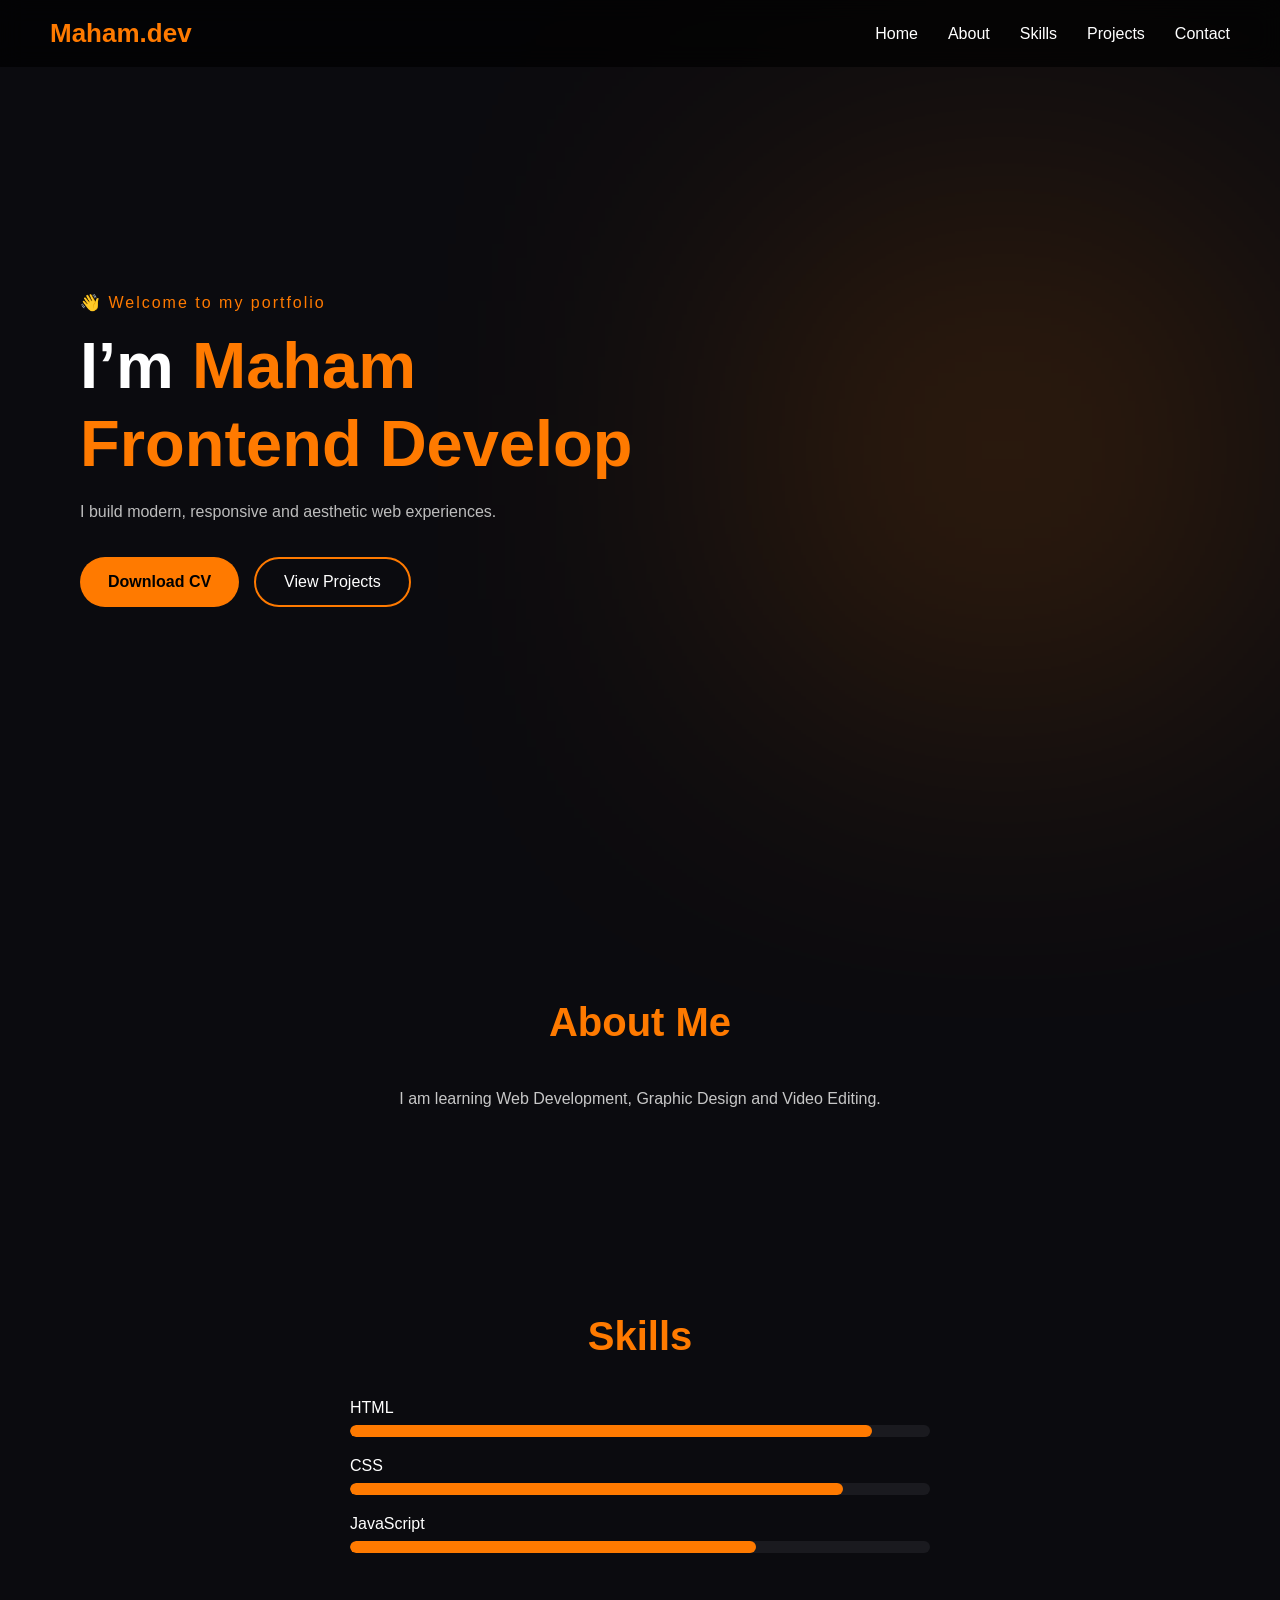
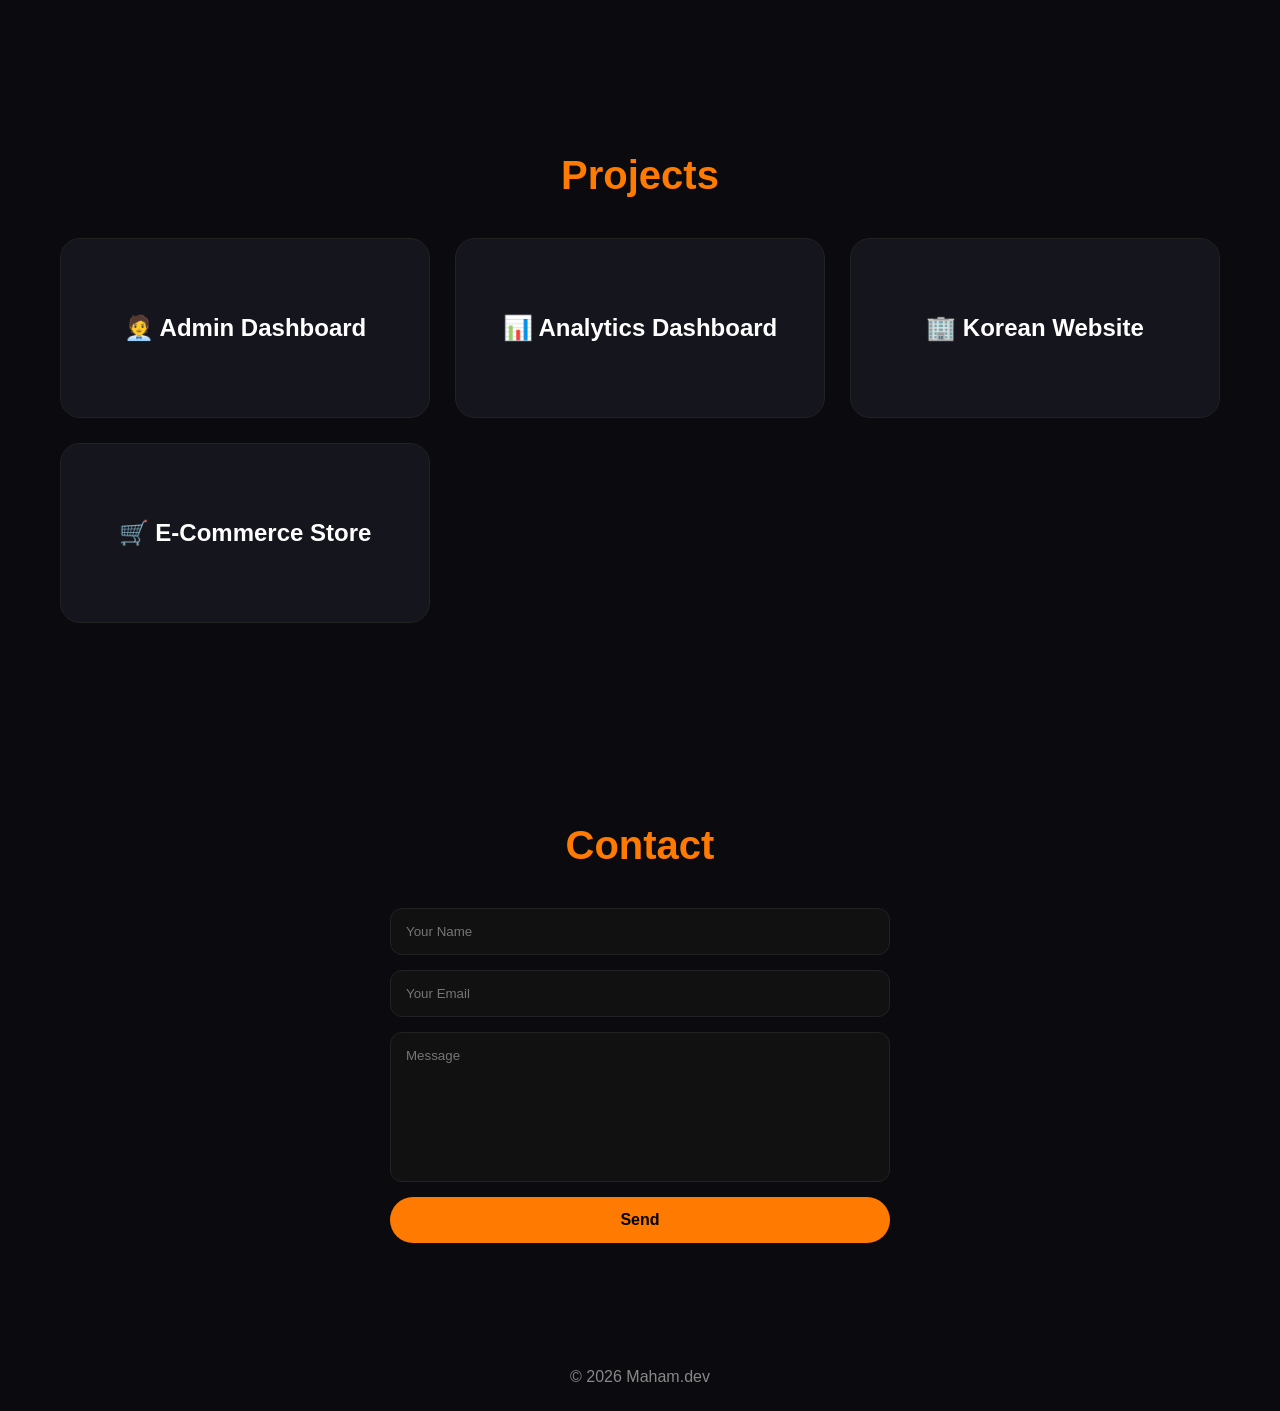
==== index.html @ af13d10c "Add files via upload" ====
<!DOCTYPE html>
<html lang="en">
<head>
  <meta charset="UTF-8" />
  <meta name="viewport" content="width=device-width, initial-scale=1.0"/>
  <title>Advanced Portfolio</title>
  <link rel="stylesheet" href="style.css"/>
</head>

<body>

<!-- NAVBAR -->
<header class="navbar">
  <div class="logo">Maham.dev</div>

  <div class="menu-icon" onclick="toggleMenu()">☰</div>

  <nav id="nav-links">
    <a href="#home">Home</a>
    <a href="#about">About</a>
    <a href="#skills">Skills</a>
    <a href="#projects">Projects</a>
    <a href="#contact">Contact</a>
  </nav>
</header>

<!-- HERO -->
<section id="home" class="hero">

  <div class="hero-content">

    <p class="tag">👋 Welcome to my portfolio</p>

    <h1>
      I’m <span>Maham</span><br/>
      <span id="typing"></span>
    </h1>

    <p class="desc">
      I build modern, responsive and aesthetic web experiences.
    </p>

    <div class="buttons">
      <button class="primary">Download CV</button>
      <button class="secondary">View Projects</button>
    </div>

  </div>

  <div class="glow-circle"></div>
</section>

<!-- ABOUT -->
<section id="about" class="section">
  <h2>About Me</h2>
  <p>I am learning Web Development, Graphic Design and Video Editing.</p>
</section>

<!-- SKILLS -->
<section id="skills" class="section">
  <h2>Skills</h2>

  <p>HTML</p>
  <div class="bar"><div class="fill html"></div></div>

  <p>CSS</p>
  <div class="bar"><div class="fill css"></div></div>

  <p>JavaScript</p>
  <div class="bar"><div class="fill js"></div></div>
</section>

<!-- PROJECTS (CONNECTED) -->
<section id="projects" class="section">
  <h2>Projects</h2>

  <div class="grid">

    <a class="card" href="admin-dashboard/index.html" target="_blank">
      🧑‍💼 Admin Dashboard
    </a>

    <a class="card" href="analytics-dashboard/index.html" target="_blank">
      📊 Analytics Dashboard
    </a>

    <a class="card" href="korean-website/index.html" target="_blank">
      🏢 Korean Website
    </a>

    <a class="card" href="ecommerce-website/index.html" target="_blank">
      🛒 E-Commerce Store
    </a>

  </div>
</section>

<!-- CONTACT -->
<section id="contact" class="section">
  <h2>Contact</h2>

  <form>
    <input type="text" placeholder="Your Name"/>
    <input type="email" placeholder="Your Email"/>
    <textarea placeholder="Message"></textarea>
    <button type="submit" class="primary">Send</button>
  </form>
</section>

<footer>
  <p>© 2026 Maham.dev</p>
</footer>

<script src="script.js"></script>
</body>
</html>
---- style.css ----
/* =========================
   RESET
========================= */

*{
  margin:0;
  padding:0;
  box-sizing:border-box;
  font-family:Arial,sans-serif;
  scroll-behavior:smooth;
}

body{
  background:#0b0b0f;
  color:white;
  overflow-x:hidden;
}

/* =========================
 NAVBAR
========================= */

.navbar{
  position:fixed;
  top:0;
  width:100%;
  padding:18px 50px;

  display:flex;
  justify-content:space-between;
  align-items:center;

  background:rgba(0,0,0,.65);
  backdrop-filter:blur(12px);

  z-index:1000;
}

.logo{
  font-size:26px;
  font-weight:bold;
  color:#ff7a00;
}

#nav-links{
  display:flex;
  gap:30px;
}

#nav-links a{
  text-decoration:none;
  color:white;
  transition:.3s;
}

#nav-links a:hover{
  color:#ff7a00;
}

.menu-icon{
  display:none;
  font-size:30px;
  cursor:pointer;
}

/* =========================
 HERO
========================= */

.hero{

  min-height:100vh;

  display:flex;
  align-items:center;

  padding:0 80px;

  position:relative;
}

.hero-content{
  z-index:10;
}

.tag{
  color:#ff7a00;
  letter-spacing:2px;
  margin-bottom:15px;
}

.hero h1{

  font-size:65px;
  line-height:1.2;
}

.hero h1 span{
  color:#ff7a00;
}

.desc{

  color:#bdbdbd;

  width:500px;

  margin-top:15px;

  line-height:1.8;
}

/* BUTTONS */

.buttons{

  display:flex;

  gap:15px;

  margin-top:30px;
}

button{

  padding:14px 28px;

  border:none;

  cursor:pointer;

  border-radius:40px;

  font-size:16px;

  transition:.3s;
}

.primary{

  background:#ff7a00;

  color:black;

  font-weight:bold;
}

.primary:hover{

  transform:translateY(-4px);

  box-shadow:0 0 25px #ff7a00;
}

.secondary{

  background:transparent;

  border:2px solid #ff7a00;

  color:white;
}

.secondary:hover{

  background:#ff7a00;

  color:black;
}

/* GLOW */

.glow-circle{

  position:absolute;

  right:8%;

  width:350px;

  height:350px;

  background:#ff7a00;

  filter:blur(170px);

  opacity:.35;
}

/* =========================
 SECTIONS
========================= */

.section{

  padding:100px 60px;
}

.section h2{

  text-align:center;

  font-size:40px;

  margin-bottom:40px;

  color:#ff7a00;
}

/* =========================
 ABOUT
========================= */

#about p{

  text-align:center;

  max-width:700px;

  margin:auto;

  color:#c7c7c7;

  line-height:1.8;
}

/* =========================
 SKILLS
========================= */

#skills{

  max-width:700px;

  margin:auto;
}

#skills p{

  margin-top:20px;

  margin-bottom:8px;
}

.bar{

  width:100%;

  height:12px;

  background:#1a1a1f;

  border-radius:30px;

  overflow:hidden;
}

.fill{

  height:100%;

  background:#ff7a00;

  border-radius:30px;
}

.html{

  width:90%;
}

.css{

  width:85%;
}

.js{

  width:70%;
}

/* =========================
 PROJECTS
========================= */

.grid{

  display:grid;

  grid-template-columns:repeat(auto-fit,minmax(280px,1fr));

  gap:25px;

  margin-top:40px;
}

.card{

  background:#15151d;

  border:1px solid #222;

  border-radius:20px;

  min-height:180px;

  display:flex;

  align-items:center;

  justify-content:center;

  text-align:center;

  padding:30px;

  font-size:24px;

  font-weight:bold;

  text-decoration:none;

  color:white;

  transition:.35s ease;
}

.card:visited{

  color:white;
}

.card:hover{

  transform:translateY(-10px);

  color:#ff7a00;

  border-color:#ff7a00;

  box-shadow:

  0 0 25px rgba(255,122,0,.4),

  0 0 50px rgba(255,122,0,.2);
}

/* =========================
 CONTACT
========================= */

form{

  max-width:500px;

  margin:auto;

  display:flex;

  flex-direction:column;
}

input,
textarea{

  padding:15px;

  margin-bottom:15px;

  background:#111;

  border:1px solid #222;

  color:white;

  border-radius:12px;

  outline:none;
}

textarea{

  height:150px;

  resize:none;
}

/* =========================
 FOOTER
========================= */

footer{

  text-align:center;

  padding:25px;

  color:#888;
}

/* =========================
 MOBILE
========================= */

@media(max-width:768px){

  .menu-icon{

      display:block;
  }

  #nav-links{

      display:none;

      position:absolute;

      top:70px;

      right:20px;

      width:220px;

      background:#111;

      border:1px solid #ff7a00;

      border-radius:15px;

      padding:20px;

      flex-direction:column;

      gap:20px;
  }

  #nav-links.show{

      display:flex;
  }

  .hero{

      text-align:center;

      padding:120px 25px;

      flex-direction:column;

      justify-content:center;
  }

  .hero h1{

      font-size:42px;
  }

  .desc{

      width:100%;
  }

  .buttons{

      justify-content:center;

      flex-wrap:wrap;
  }

}
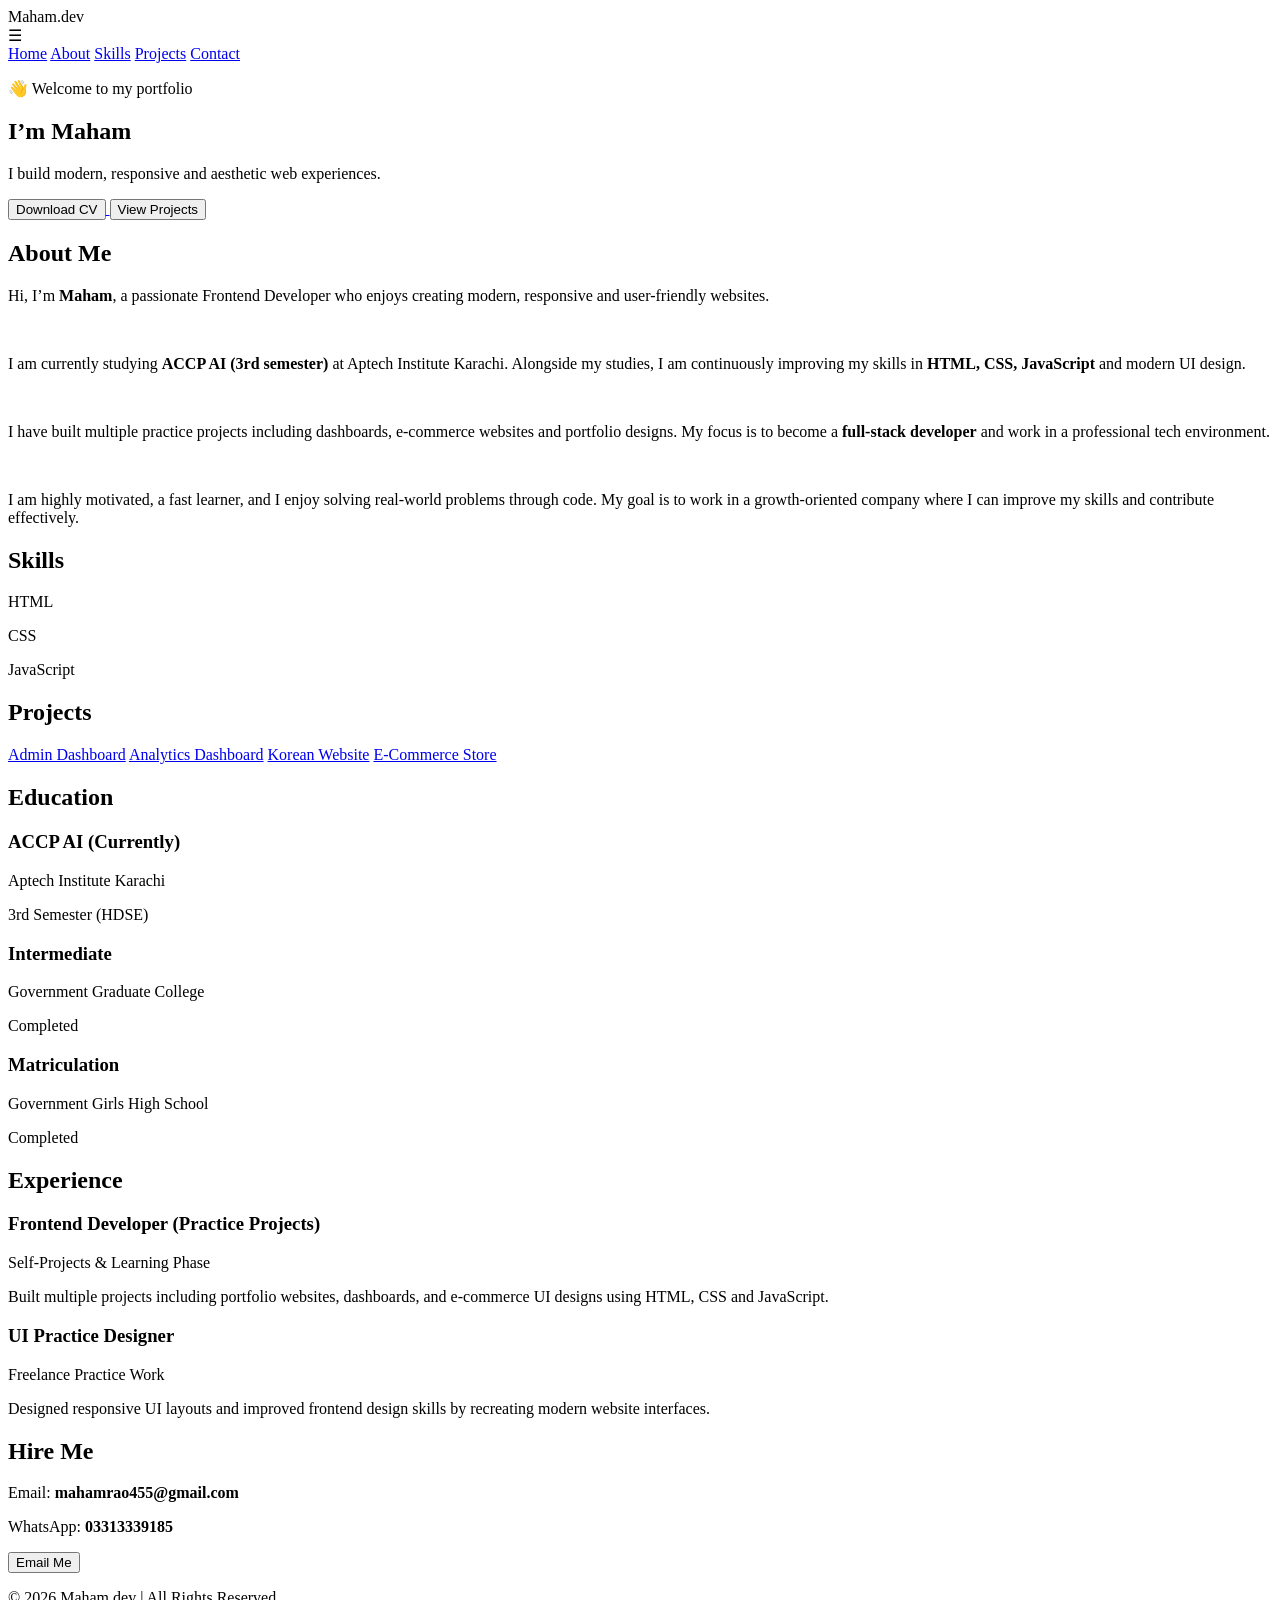
==== commit 31bcc4cf: "Add files via upload" ====
--- a/index.html
+++ b/index.html
@@ -3,13 +3,13 @@
 <head>
   <meta charset="UTF-8" />
   <meta name="viewport" content="width=device-width, initial-scale=1.0"/>
-  <title>Advanced Portfolio</title>
+  <title>Maham | Portfolio</title>
+
   <link rel="stylesheet" href="style.css"/>
 </head>
 
 <body>
 
-<!-- NAVBAR -->
 <header class="navbar">
   <div class="logo">Maham.dev</div>
 
@@ -31,18 +31,18 @@
 
     <p class="tag">👋 Welcome to my portfolio</p>
 
-    <h1>
-      I’m <span>Maham</span><br/>
-      <span id="typing"></span>
-    </h1>
+    <h1>I’m <span>Maham</span><br/><span id="typing"></span></h1>
 
-    <p class="desc">
-      I build modern, responsive and aesthetic web experiences.
-    </p>
+    <p class="desc">I build modern, responsive and aesthetic web experiences.</p>
 
     <div class="buttons">
-      <button class="primary">Download CV</button>
-      <button class="secondary">View Projects</button>
+      <a href="CV.png" download>
+        <button class="primary">Download CV</button>
+      </a>
+
+      <button class="secondary" onclick="scrollToProjects()">
+        View Projects
+      </button>
     </div>
 
   </div>
@@ -53,7 +53,35 @@
 <!-- ABOUT -->
 <section id="about" class="section">
   <h2>About Me</h2>
-  <p>I am learning Web Development, Graphic Design and Video Editing.</p>
+
+  <p>
+    Hi, I’m <b>Maham</b>, a passionate Frontend Developer who enjoys creating
+    modern, responsive and user-friendly websites.
+  </p>
+
+  <br/>
+
+  <p>
+    I am currently studying <b>ACCP AI (3rd semester)</b> at Aptech Institute Karachi.
+    Alongside my studies, I am continuously improving my skills in
+    <b>HTML, CSS, JavaScript</b> and modern UI design.
+  </p>
+
+  <br/>
+
+  <p>
+    I have built multiple practice projects including dashboards,
+    e-commerce websites and portfolio designs. My focus is to become a
+    <b>full-stack developer</b> and work in a professional tech environment.
+  </p>
+
+  <br/>
+
+  <p>
+    I am highly motivated, a fast learner, and I enjoy solving real-world
+    problems through code. My goal is to work in a growth-oriented company
+    where I can improve my skills and contribute effectively.
+  </p>
 </section>
 
 <!-- SKILLS -->
@@ -70,47 +98,83 @@
   <div class="bar"><div class="fill js"></div></div>
 </section>
 
-<!-- PROJECTS (CONNECTED) -->
+<!-- PROJECTS -->
 <section id="projects" class="section">
   <h2>Projects</h2>
 
   <div class="grid">
 
-    <a class="card" href="admin-dashboard/index.html" target="_blank">
-      🧑‍💼 Admin Dashboard
-    </a>
+    <a class="card" href="admin-dashboard/index.html" target="_blank">Admin Dashboard</a>
 
-    <a class="card" href="analytics-dashboard/index.html" target="_blank">
-      📊 Analytics Dashboard
-    </a>
+    <a class="card" href="analytics-dashboard/index.html" target="_blank">Analytics Dashboard</a>
 
-    <a class="card" href="korean-website/index.html" target="_blank">
-      🏢 Korean Website
-    </a>
+    <a class="card" href="korean-website/index.html" target="_blank">Korean Website</a>
 
-    <a class="card" href="ecommerce-website/index.html" target="_blank">
-      🛒 E-Commerce Store
-    </a>
+    <a class="card" href="ecommerce-website/index.html" target="_blank">E-Commerce Store</a>
 
   </div>
 </section>
 
+<section id="education" class="section">
+  <h2>Education</h2>
+
+  <div class="box">
+    <h3>ACCP AI (Currently)</h3>
+    <p>Aptech Institute Karachi</p>
+    <p>3rd Semester (HDSE)</p>
+  </div>
+
+  <div class="box">
+    <h3>Intermediate</h3>
+    <p>Government Graduate College</p>
+    <p>Completed</p>
+    
+  </div>
+
+  <div class="box">
+    <h3>Matriculation</h3>
+    <p>Government Girls High School</p>
+    <p>Completed</p>
+  </div>
+</section>
+<section id="experience" class="section">
+  <h2>Experience</h2>
+
+  <div class="box">
+    <h3>Frontend Developer (Practice Projects)</h3>
+    <p>Self-Projects & Learning Phase</p>
+    <p>
+      Built multiple projects including portfolio websites, dashboards,
+      and e-commerce UI designs using HTML, CSS and JavaScript.
+    </p>
+  </div>
+
+  <div class="box">
+    <h3>UI Practice Designer</h3>
+    <p>Freelance Practice Work</p>
+    <p>
+      Designed responsive UI layouts and improved frontend design skills
+      by recreating modern website interfaces.
+    </p>
+  </div>
+</section>
 <!-- CONTACT -->
 <section id="contact" class="section">
-  <h2>Contact</h2>
+  <h2>Hire Me</h2>
 
-  <form>
-    <input type="text" placeholder="Your Name"/>
-    <input type="email" placeholder="Your Email"/>
-    <textarea placeholder="Message"></textarea>
-    <button type="submit" class="primary">Send</button>
-  </form>
+  <p>Email: <b>mahamrao455@gmail.com</b></p>
+  <p>WhatsApp: <b>03313339185</b></p>
+
+  <a href="mailto:mahamrao455@gmail.com">
+    <button class="primary">Email Me</button>
+  </a>
 </section>
 
 <footer>
-  <p>© 2026 Maham.dev</p>
+  <p>© 2026 Maham.dev | All Rights Reserved</p>
 </footer>
 
 <script src="script.js"></script>
+
 </body>
 </html>
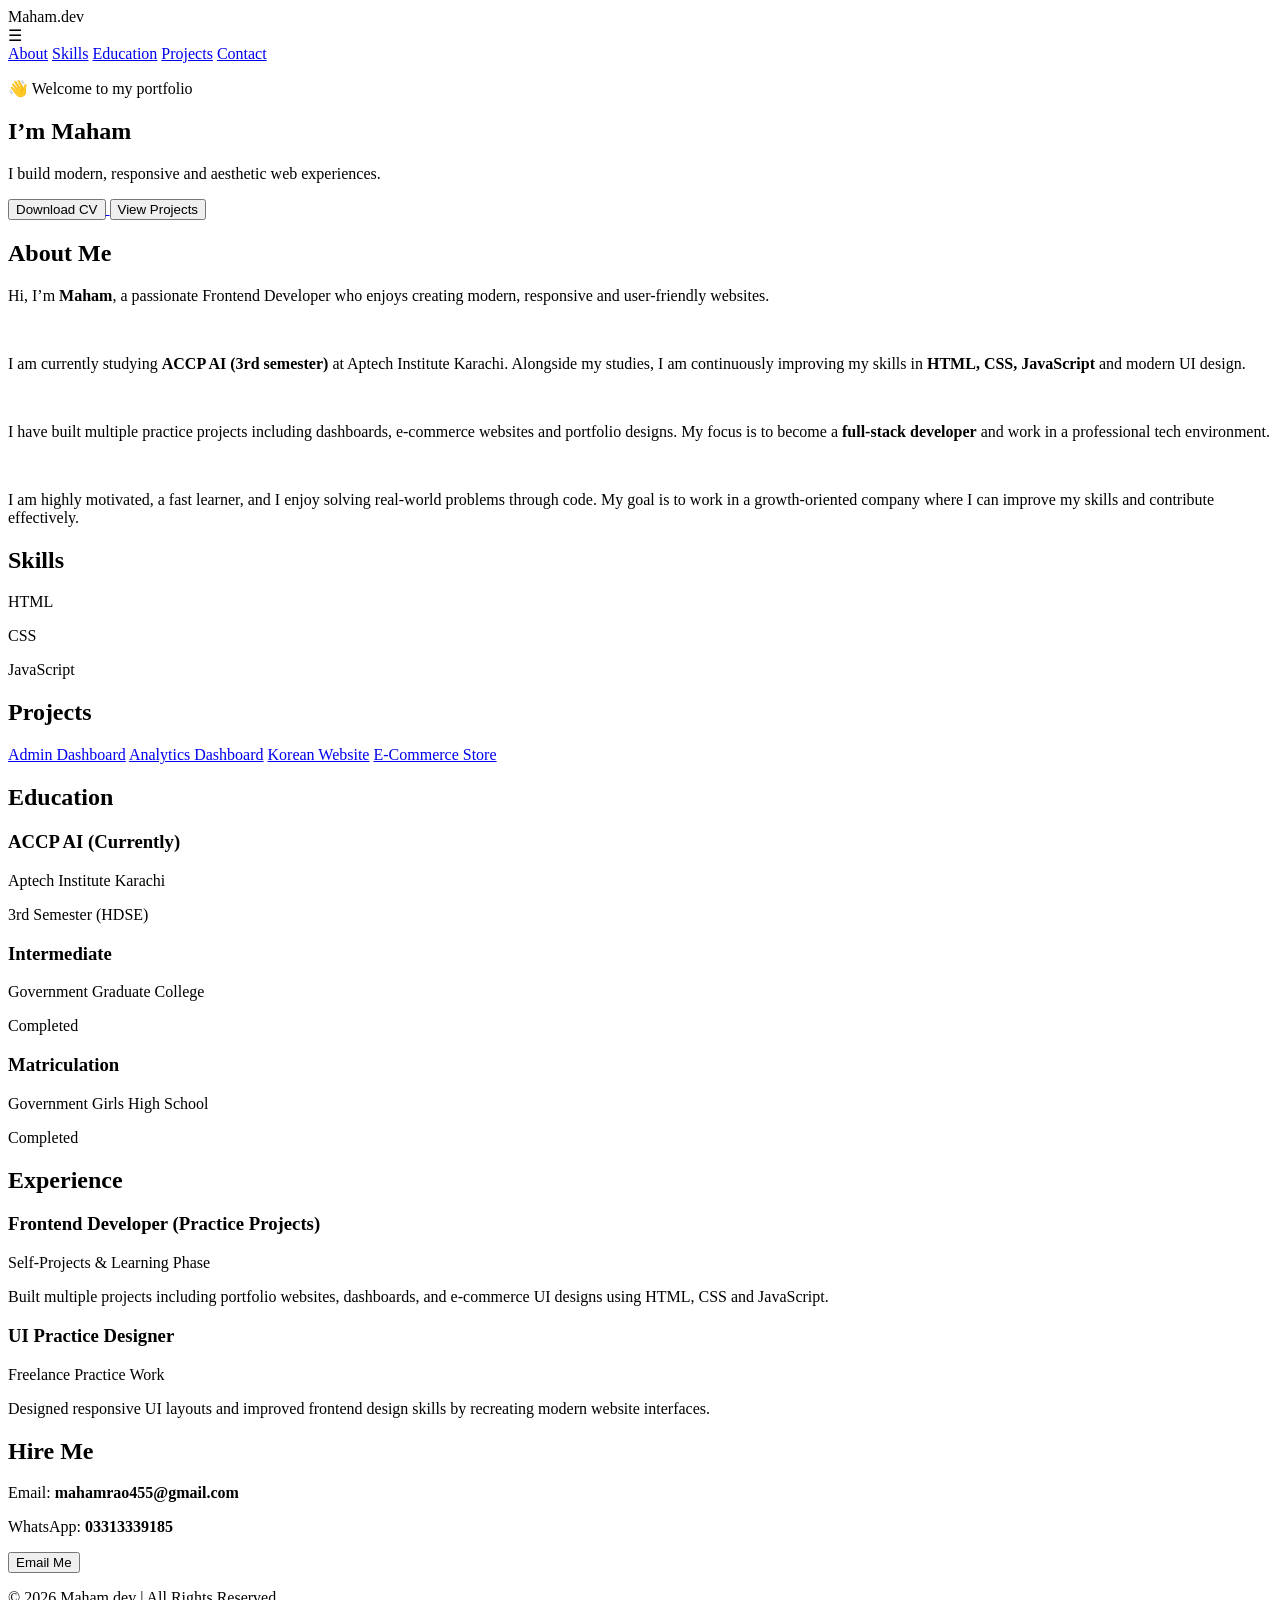
==== commit ef0e3699: "Add files via upload" ====
--- a/index.html
+++ b/index.html
@@ -16,9 +16,9 @@
   <div class="menu-icon" onclick="toggleMenu()">☰</div>
 
   <nav id="nav-links">
-    <a href="#home">Home</a>
     <a href="#about">About</a>
     <a href="#skills">Skills</a>
+    <a href="#education">Education</a>
     <a href="#projects">Projects</a>
     <a href="#contact">Contact</a>
   </nav>
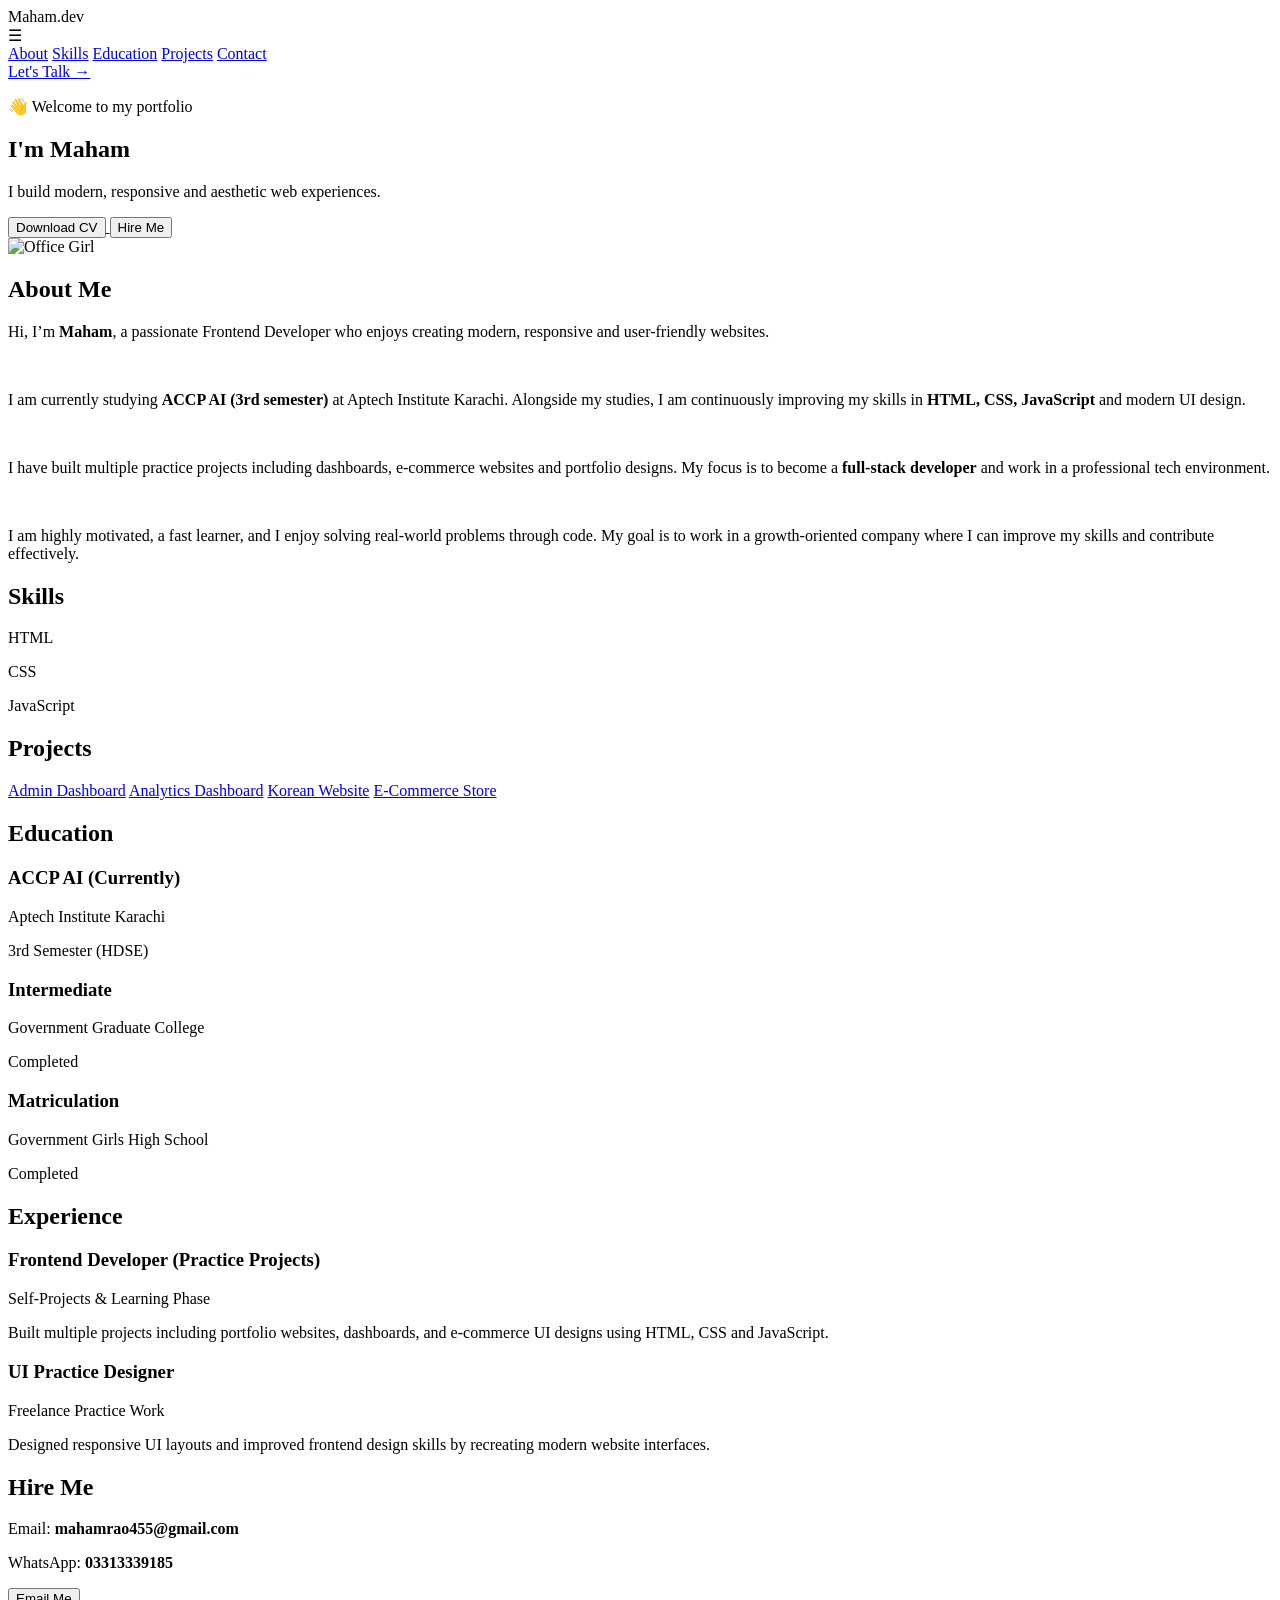
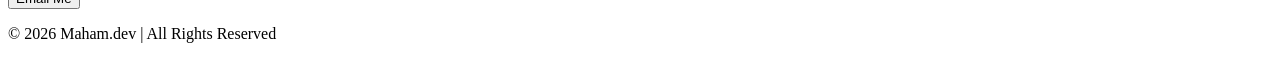
==== commit fbb26f93: "Add files via upload" ====
--- a/index.html
+++ b/index.html
@@ -1,7 +1,7 @@
 <!DOCTYPE html>
 <html lang="en">
 <head>
-  <meta charset="UTF-8" />
+
   <meta name="viewport" content="width=device-width, initial-scale=1.0"/>
   <title>Maham | Portfolio</title>
 
@@ -10,19 +10,24 @@
 
 <body>
 
-<header class="navbar">
-  <div class="logo">Maham.dev</div>
-
-  <div class="menu-icon" onclick="toggleMenu()">☰</div>
-
-  <nav id="nav-links">
-    <a href="#about">About</a>
-    <a href="#skills">Skills</a>
-    <a href="#education">Education</a>
-    <a href="#projects">Projects</a>
-    <a href="#contact">Contact</a>
-  </nav>
-</header>
+  <header class="navbar">
+    <div class="logo">Maham.dev</div>
+  
+    <div class="menu-icon" onclick="toggleMenu()">☰</div>
+  
+    <nav id="nav-links">
+      <a href="#about">About</a>
+      <a href="#skills">Skills</a>
+      <a href="#education">Education</a>
+      <a href="#projects">Projects</a>
+      <a href="#contact">Contact</a>
+  
+      
+    </nav>
+    <a href="#contact" class="talk-btn">
+      Let's Talk →
+    </a>
+  </header>
 
 <!-- HERO -->
 <section id="home" class="hero">
@@ -31,23 +36,46 @@
 
     <p class="tag">👋 Welcome to my portfolio</p>
 
-    <h1>I’m <span>Maham</span><br/><span id="typing"></span></h1>
-
-    <p class="desc">I build modern, responsive and aesthetic web experiences.</p>
+    <h1>
+      I'm <span>Maham</span><br>
+      <span id="typing"></span>
+    </h1>
+
+    <p class="desc">
+      I build modern, responsive and aesthetic web experiences.
+    </p>
 
     <div class="buttons">
+
       <a href="CV.png" download>
-        <button class="primary">Download CV</button>
+        <button class="primary">
+          Download CV
+        </button>
       </a>
 
-      <button class="secondary" onclick="scrollToProjects()">
-        View Projects
-      </button>
+      <a href="#contact">
+        <button class="secondary">
+          Hire Me
+        </button>
+      </a>
+
     </div>
 
   </div>
 
-  <div class="glow-circle"></div>
+
+  <!-- RIGHT SIDE IMAGE -->
+
+  <div class="hero-image">
+
+    <div class="oval-frame">
+
+      <img src="Portfolio.jpeg" alt="Office Girl">
+
+    </div>
+
+  </div>
+
 </section>
 
 <!-- ABOUT -->
